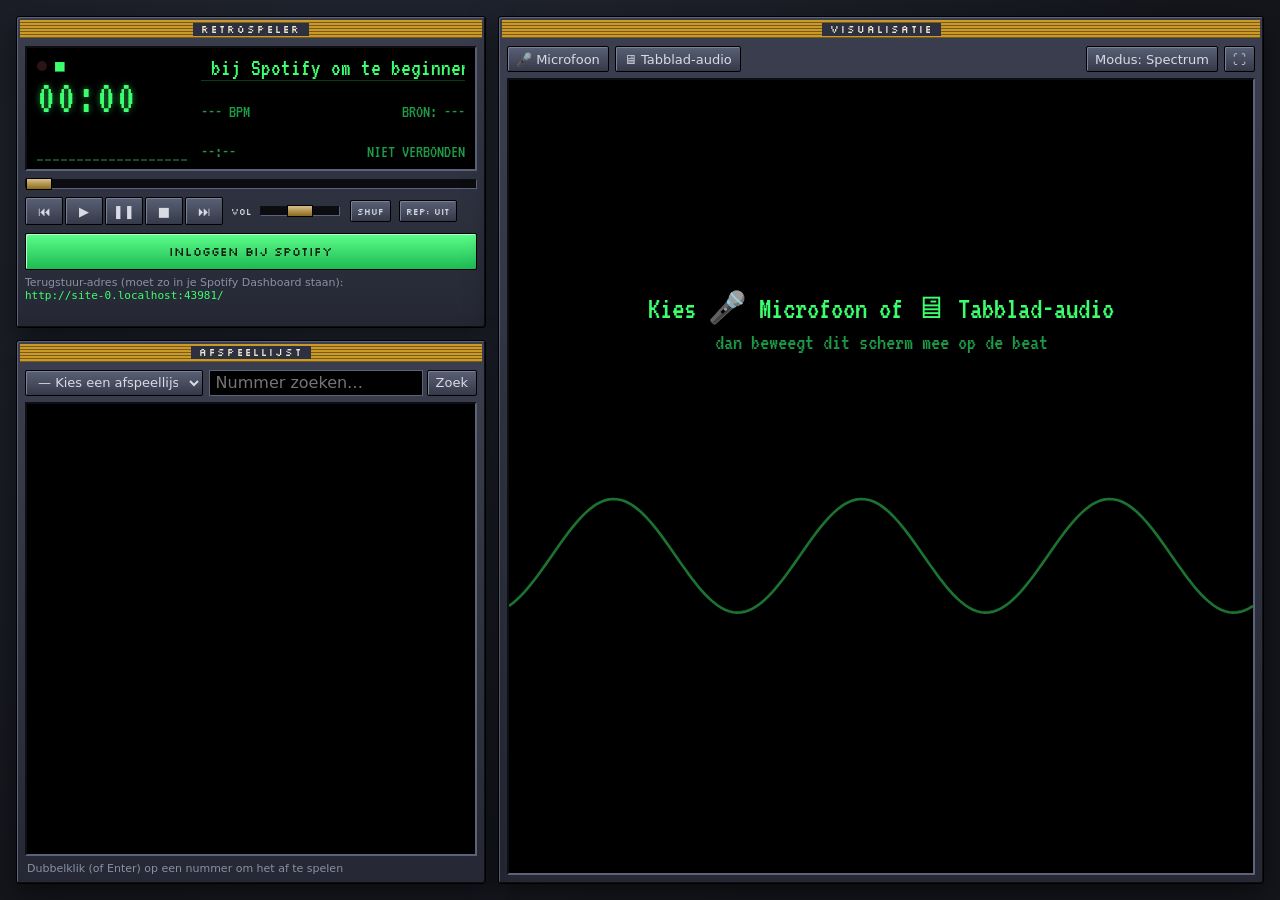
==== index.html @ 8dbef42a "Eerste versie van de Retrospeler Retro muziekspeler in de browser, gekoppeld aan Spotify, met een vi" ====
<!doctype html>
<html lang="nl">
<head>
  <meta charset="utf-8">
  <meta name="viewport" content="width=device-width, initial-scale=1">
  <title>Retrospeler</title>
  <link rel="preconnect" href="https://fonts.googleapis.com">
  <link rel="preconnect" href="https://fonts.gstatic.com" crossorigin>
  <link href="https://fonts.googleapis.com/css2?family=Silkscreen&family=VT323&display=swap" rel="stylesheet">
  <link rel="stylesheet" href="style.css">
</head>
<body>
  <main class="bureaublad">

    <!-- ========== Hoofdvenster: display en bediening ========== -->
    <section class="venster speler" aria-label="Speler">
      <header class="titelbalk">
        <span class="titel">RETROSPELER</span>
        <button id="knop-uitloggen" class="mini" title="Uitloggen" hidden>✕</button>
      </header>

      <div class="display">
        <div class="display-links">
          <div class="lampjes">
            <span id="lamp-beat" class="lamp" title="Knippert op de beat"></span>
            <span id="status-spelen">■</span>
          </div>
          <div id="tijd" class="tijd">00:00</div>
          <canvas id="mini-spectrum" width="76" height="18"></canvas>
        </div>
        <div class="display-rechts">
          <div id="marquee" class="marquee">Welkom bij de Retrospeler</div>
          <div class="info-regel">
            <span id="info-bpm">--- BPM</span>
            <span id="info-bron">BRON: ---</span>
          </div>
          <div class="info-regel">
            <span id="info-duur">--:--</span>
            <span id="info-apparaat">NIET VERBONDEN</span>
          </div>
        </div>
      </div>

      <input id="positie" class="schuif positie" type="range" min="0" max="1000" value="0" aria-label="Positie in het nummer">

      <div class="bediening">
        <div class="knoppen">
          <button id="knop-vorige" title="Vorige">⏮</button>
          <button id="knop-afspelen" title="Afspelen">▶</button>
          <button id="knop-pauze" title="Pauze">❚❚</button>
          <button id="knop-stop" title="Stop">■</button>
          <button id="knop-volgende" title="Volgende">⏭</button>
        </div>
        <label class="volume">VOL
          <input id="volume" class="schuif" type="range" min="0" max="100" value="50" aria-label="Volume">
        </label>
        <button id="knop-shuffle" class="schakel" title="Willekeurige volgorde">SHUF</button>
        <button id="knop-herhaal" class="schakel" title="Herhalen">REP: UIT</button>
      </div>

      <div id="inlog-blok" class="inlog-blok" hidden>
        <button id="knop-inloggen" class="groot">Inloggen bij Spotify</button>
        <p class="hint">Terugstuur-adres (moet zo in je Spotify Dashboard staan):<br>
          <code id="terugstuur-adres"></code></p>
      </div>
      <div id="melding" class="melding" role="status"></div>
    </section>

    <!-- ========== Visualisatievenster ========== -->
    <section class="venster visualisatie" aria-label="Visualisatie">
      <header class="titelbalk"><span class="titel">VISUALISATIE</span></header>
      <div class="werkbalk">
        <button id="knop-microfoon" title="Luister via de microfoon naar de muziek uit je speakers">🎤 Microfoon</button>
        <button id="knop-tabblad" title="Deel het geluid van dit tabblad (Chrome/Edge)">🖥 Tabblad-audio</button>
        <span class="opvulling"></span>
        <button id="knop-modus" title="Andere visualisatie">Modus: Spectrum</button>
        <button id="knop-volledig" title="Volledig scherm">⛶</button>
      </div>
      <div id="vis-houder" class="vis-houder">
        <canvas id="vis-canvas" title="Klik: andere modus · Dubbelklik: volledig scherm"></canvas>
      </div>
    </section>

    <!-- ========== Afspeellijstvenster ========== -->
    <section class="venster afspeellijst" aria-label="Afspeellijst">
      <header class="titelbalk"><span class="titel">AFSPEELLIJST</span></header>
      <div class="werkbalk">
        <select id="kies-lijst" aria-label="Kies een afspeellijst">
          <option value="">— Kies een afspeellijst —</option>
        </select>
        <form id="zoek-formulier" class="zoeken">
          <input id="zoekterm" type="search" placeholder="Nummer zoeken…" aria-label="Zoekterm">
          <button type="submit">Zoek</button>
        </form>
      </div>
      <ol id="nummers" class="nummers"></ol>
      <div class="lijst-voet">Dubbelklik (of Enter) op een nummer om het af te spelen</div>
    </section>

  </main>
  <script type="module" src="app.js"></script>
</body>
</html>
---- style.css ----
/* style.css – het uiterlijk: een retro muziekspeler uit de jaren '90 */

:root {
  --bureau: #14161c;
  --paneel-licht: #5c6278;
  --paneel-donker: #0e0f13;
  --lcd-tekst: #3cff6e;
  --lcd-dim: #1c9a45;
  --accent: #ffb000;
  --tekst: #d8dbe6;
  --streep-a: #7a5a14;
  --streep-b: #c99a2a;
}

* {
  box-sizing: border-box;
}

body {
  margin: 0;
  min-height: 100vh;
  background: radial-gradient(circle at 30% 20%, #232733, var(--bureau) 70%);
  color: var(--tekst);
  font-family: "Segoe UI", system-ui, sans-serif;
}

button,
select,
input {
  font: inherit;
}

/* ---------- indeling ---------- */

.bureaublad {
  display: grid;
  grid-template-columns: minmax(340px, 470px) 1fr;
  grid-template-rows: auto 1fr;
  grid-template-areas:
    "speler visualisatie"
    "lijst  visualisatie";
  gap: 12px;
  padding: 16px;
  height: 100vh;
}

.speler { grid-area: speler; }
.visualisatie { grid-area: visualisatie; }
.afspeellijst { grid-area: lijst; min-height: 0; }

@media (max-width: 860px) {
  .bureaublad {
    grid-template-columns: 1fr;
    grid-template-rows: auto auto auto;
    grid-template-areas: "speler" "visualisatie" "lijst";
    height: auto;
  }
  .vis-houder { height: 60vw; min-height: 240px; }
  .nummers { max-height: 60vh; }
}

/* ---------- vensters ---------- */

.venster {
  display: flex;
  flex-direction: column;
  min-width: 0;
  background: linear-gradient(#3a3e4e, #252834);
  border: 1px solid #000;
  border-radius: 3px;
  box-shadow:
    inset 1px 1px 0 var(--paneel-licht),
    inset -1px -1px 0 var(--paneel-donker),
    0 10px 30px rgba(0, 0, 0, 0.5);
}

.titelbalk {
  position: relative;
  display: flex;
  align-items: center;
  justify-content: center;
  height: 18px;
  margin: 3px 3px 0;
  background: repeating-linear-gradient(0deg, var(--streep-a) 0 1px, var(--streep-b) 1px 3px);
}

.titelbalk .titel {
  padding: 0 8px;
  background: #2d3040;
  font-family: "Silkscreen", monospace;
  font-size: 10px;
  letter-spacing: 2px;
  color: #f0e6c8;
}

.titelbalk .mini {
  position: absolute;
  right: 2px;
  width: 16px;
  height: 14px;
  padding: 0;
  font-size: 9px;
  line-height: 1;
}

/* ---------- display ---------- */

.display {
  display: grid;
  grid-template-columns: auto 1fr;
  gap: 12px;
  margin: 8px;
  padding: 8px 10px;
  background: #000;
  border: 2px solid;
  border-color: var(--paneel-donker) var(--paneel-licht) var(--paneel-licht) var(--paneel-donker);
  font-family: "VT323", monospace;
  color: var(--lcd-tekst);
}

.lampjes {
  display: flex;
  align-items: center;
  gap: 8px;
  font-size: 16px;
}

.lamp {
  display: inline-block;
  width: 10px;
  height: 10px;
  border-radius: 50%;
  background: #2a1414;
  transition: background 0.05s;
}

.lamp.aan {
  background: #ff3b3b;
  box-shadow: 0 0 8px #ff3b3b;
}

.tijd {
  font-size: 46px;
  line-height: 1;
  letter-spacing: 2px;
  text-shadow: 0 0 6px rgba(60, 255, 110, 0.6);
}

#mini-spectrum {
  display: block;
  width: 152px;
  height: 36px;
  margin-top: 4px;
  image-rendering: pixelated;
}

.display-rechts {
  display: flex;
  flex-direction: column;
  justify-content: space-between;
  min-width: 0;
}

.marquee {
  overflow: hidden;
  white-space: pre;
  font-size: 24px;
  border-bottom: 1px solid #0b3a1a;
}

.info-regel {
  display: flex;
  justify-content: space-between;
  gap: 8px;
  font-size: 18px;
  color: var(--lcd-dim);
}

/* ---------- schuifjes ---------- */

.schuif {
  appearance: none;
  -webkit-appearance: none;
  height: 10px;
  background: #0b0c10;
  border: 1px solid;
  border-color: var(--paneel-donker) var(--paneel-licht) var(--paneel-licht) var(--paneel-donker);
  cursor: pointer;
}

.schuif::-webkit-slider-thumb {
  -webkit-appearance: none;
  width: 26px;
  height: 12px;
  background: linear-gradient(#d9c08a, #8a6a1a);
  border: 1px solid #000;
}

.schuif::-moz-range-thumb {
  width: 26px;
  height: 12px;
  background: linear-gradient(#d9c08a, #8a6a1a);
  border: 1px solid #000;
  border-radius: 0;
}

.positie {
  margin: 0 8px;
}

/* ---------- knoppen ---------- */

button,
select {
  color: var(--tekst);
  background: linear-gradient(#5a6075, #353949);
  border: 1px solid #000;
  border-radius: 2px;
  box-shadow: inset 1px 1px 0 #7a809a;
  cursor: pointer;
}

button:active {
  background: linear-gradient(#2c2f3b, #444a5c);
  box-shadow: inset 1px 1px 2px #000;
}

button:focus-visible,
select:focus-visible,
input:focus-visible,
li:focus-visible {
  outline: 2px solid var(--accent);
  outline-offset: 1px;
}

.bediening {
  display: flex;
  flex-wrap: wrap;
  align-items: center;
  gap: 8px;
  padding: 8px;
}

.knoppen {
  display: flex;
  gap: 2px;
}

.knoppen button {
  width: 38px;
  height: 28px;
  font-size: 13px;
}

.volume {
  display: flex;
  align-items: center;
  gap: 6px;
  font-family: "Silkscreen", monospace;
  font-size: 9px;
}

.volume .schuif {
  width: 80px;
}

.schakel {
  height: 22px;
  padding: 0 6px;
  font-family: "Silkscreen", monospace;
  font-size: 9px;
  white-space: nowrap;
}

.schakel.aan,
.werkbalk button.aan {
  color: var(--accent);
  text-shadow: 0 0 6px var(--accent);
}

.inlog-blok {
  padding: 0 8px 8px;
}

.groot {
  width: 100%;
  padding: 10px;
  font-family: "Silkscreen", monospace;
  font-size: 12px;
  color: #10220f;
  background: linear-gradient(#5dff8a, #1db954);
  box-shadow: inset 1px 1px 0 #b8ffd0;
}

.hint {
  margin: 6px 0 0;
  font-size: 11px;
  color: #8a90a4;
}

.hint code {
  color: var(--lcd-tekst);
  user-select: all;
  word-break: break-all;
}

.melding {
  min-height: 1.4em;
  padding: 0 10px 8px;
  font-size: 12px;
  color: #aab0c4;
}

.melding.fout {
  color: #ff8a7a;
}

/* ---------- werkbalken ---------- */

.werkbalk {
  display: flex;
  flex-wrap: wrap;
  align-items: center;
  gap: 6px;
  padding: 8px 8px 6px;
}

.werkbalk button,
.werkbalk select {
  height: 26px;
  padding: 0 8px;
  font-size: 13px;
}

.werkbalk select {
  flex: 1 1 160px;
  min-width: 0;
}

.opvulling {
  flex: 1;
}

.zoeken {
  display: flex;
  flex: 1 1 180px;
  gap: 4px;
}

.zoeken input {
  flex: 1;
  min-width: 0;
  height: 26px;
  padding: 0 6px;
  color: var(--lcd-tekst);
  background: #000;
  border: 1px solid var(--paneel-licht);
}

/* ---------- visualisatie ---------- */

.vis-houder {
  position: relative;
  flex: 1;
  min-height: 260px;
  margin: 0 8px 8px;
  background: #000;
  border: 2px solid;
  border-color: var(--paneel-donker) var(--paneel-licht) var(--paneel-licht) var(--paneel-donker);
}

.vis-houder:fullscreen {
  margin: 0;
  border: 0;
}

#vis-canvas {
  position: absolute;
  inset: 0;
  width: 100%;
  height: 100%;
  cursor: pointer;
}

/* ---------- afspeellijst ---------- */

.nummers {
  flex: 1;
  min-height: 120px;
  margin: 0 8px;
  padding: 4px 0;
  overflow-y: auto;
  list-style: none;
  background: #000;
  border: 2px solid;
  border-color: var(--paneel-donker) var(--paneel-licht) var(--paneel-licht) var(--paneel-donker);
  font-family: "VT323", monospace;
  font-size: 20px;
  color: var(--lcd-tekst);
}

.nummers li {
  display: flex;
  justify-content: space-between;
  gap: 12px;
  padding: 0 8px;
  white-space: nowrap;
  cursor: default;
  user-select: none;
}

.nummers li:hover {
  background: #0b2a14;
}

.nummers li.speelt {
  color: #ffffff;
  background: #1d3a8a;
}

.nummers .titel {
  overflow: hidden;
  text-overflow: ellipsis;
}

.lijst-voet {
  padding: 6px 10px 8px;
  font-size: 11px;
  color: #8a90a4;
}
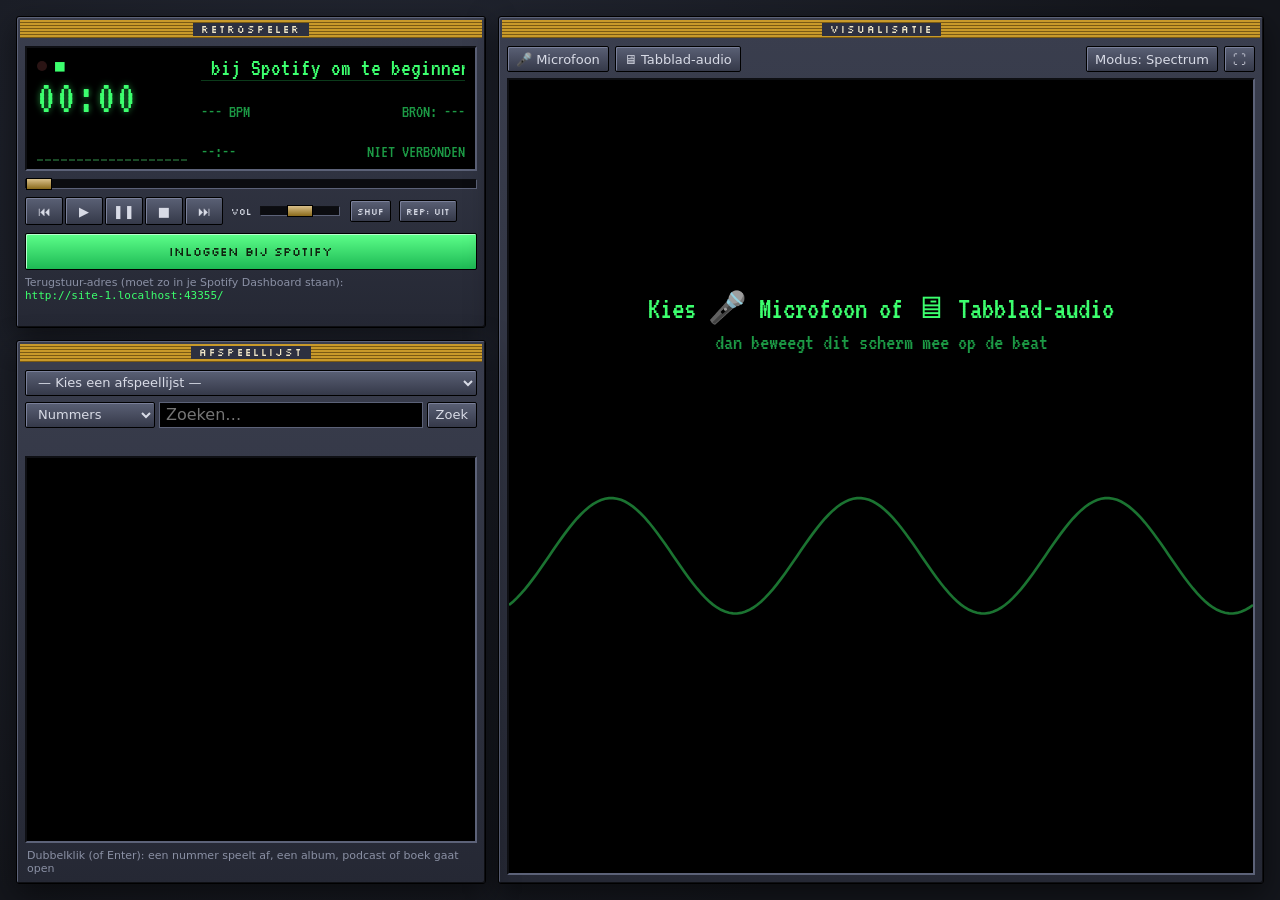
==== commit bc388314: "Zoeken en bladeren in albums, podcasts en luisterboeken Co-Authored-By: Claude Opus 5.5 <noreply@ant" ====
--- a/index.html
+++ b/index.html
@@ -89,12 +89,22 @@
           <option value="">— Kies een afspeellijst —</option>
         </select>
         <form id="zoek-formulier" class="zoeken">
-          <input id="zoekterm" type="search" placeholder="Nummer zoeken…" aria-label="Zoekterm">
+          <select id="zoek-soort" aria-label="Waar zoek je naar?">
+            <option value="nummers">Nummers</option>
+            <option value="albums">Albums</option>
+            <option value="podcasts">Podcasts</option>
+            <option value="luisterboeken">Luisterboeken</option>
+          </select>
+          <input id="zoekterm" type="search" placeholder="Zoeken…" aria-label="Zoekterm">
           <button type="submit">Zoek</button>
         </form>
       </div>
+      <div class="lijst-kop">
+        <button id="knop-terug" hidden>↩ Terug</button>
+        <span id="lijst-titel"></span>
+      </div>
       <ol id="nummers" class="nummers"></ol>
-      <div class="lijst-voet">Dubbelklik (of Enter) op een nummer om het af te spelen</div>
+      <div class="lijst-voet">Dubbelklik (of Enter): een nummer speelt af, een album, podcast of boek gaat open</div>
     </section>
 
   </main>
--- a/style.css
+++ b/style.css
@@ -345,6 +345,36 @@
   display: flex;
   flex: 1 1 180px;
   gap: 4px;
+}
+
+.zoeken select {
+  flex: 0 0 auto;
+}
+
+.lijst-kop {
+  display: flex;
+  align-items: center;
+  gap: 8px;
+  min-height: 22px;
+  padding: 0 8px 4px;
+  font-size: 12px;
+  color: #aab0c4;
+}
+
+.lijst-kop button {
+  height: 22px;
+  padding: 0 8px;
+  font-size: 12px;
+}
+
+#lijst-titel {
+  overflow: hidden;
+  white-space: nowrap;
+  text-overflow: ellipsis;
+}
+
+.nummers li.map .duur {
+  color: var(--lcd-dim);
 }
 
 .zoeken input {
